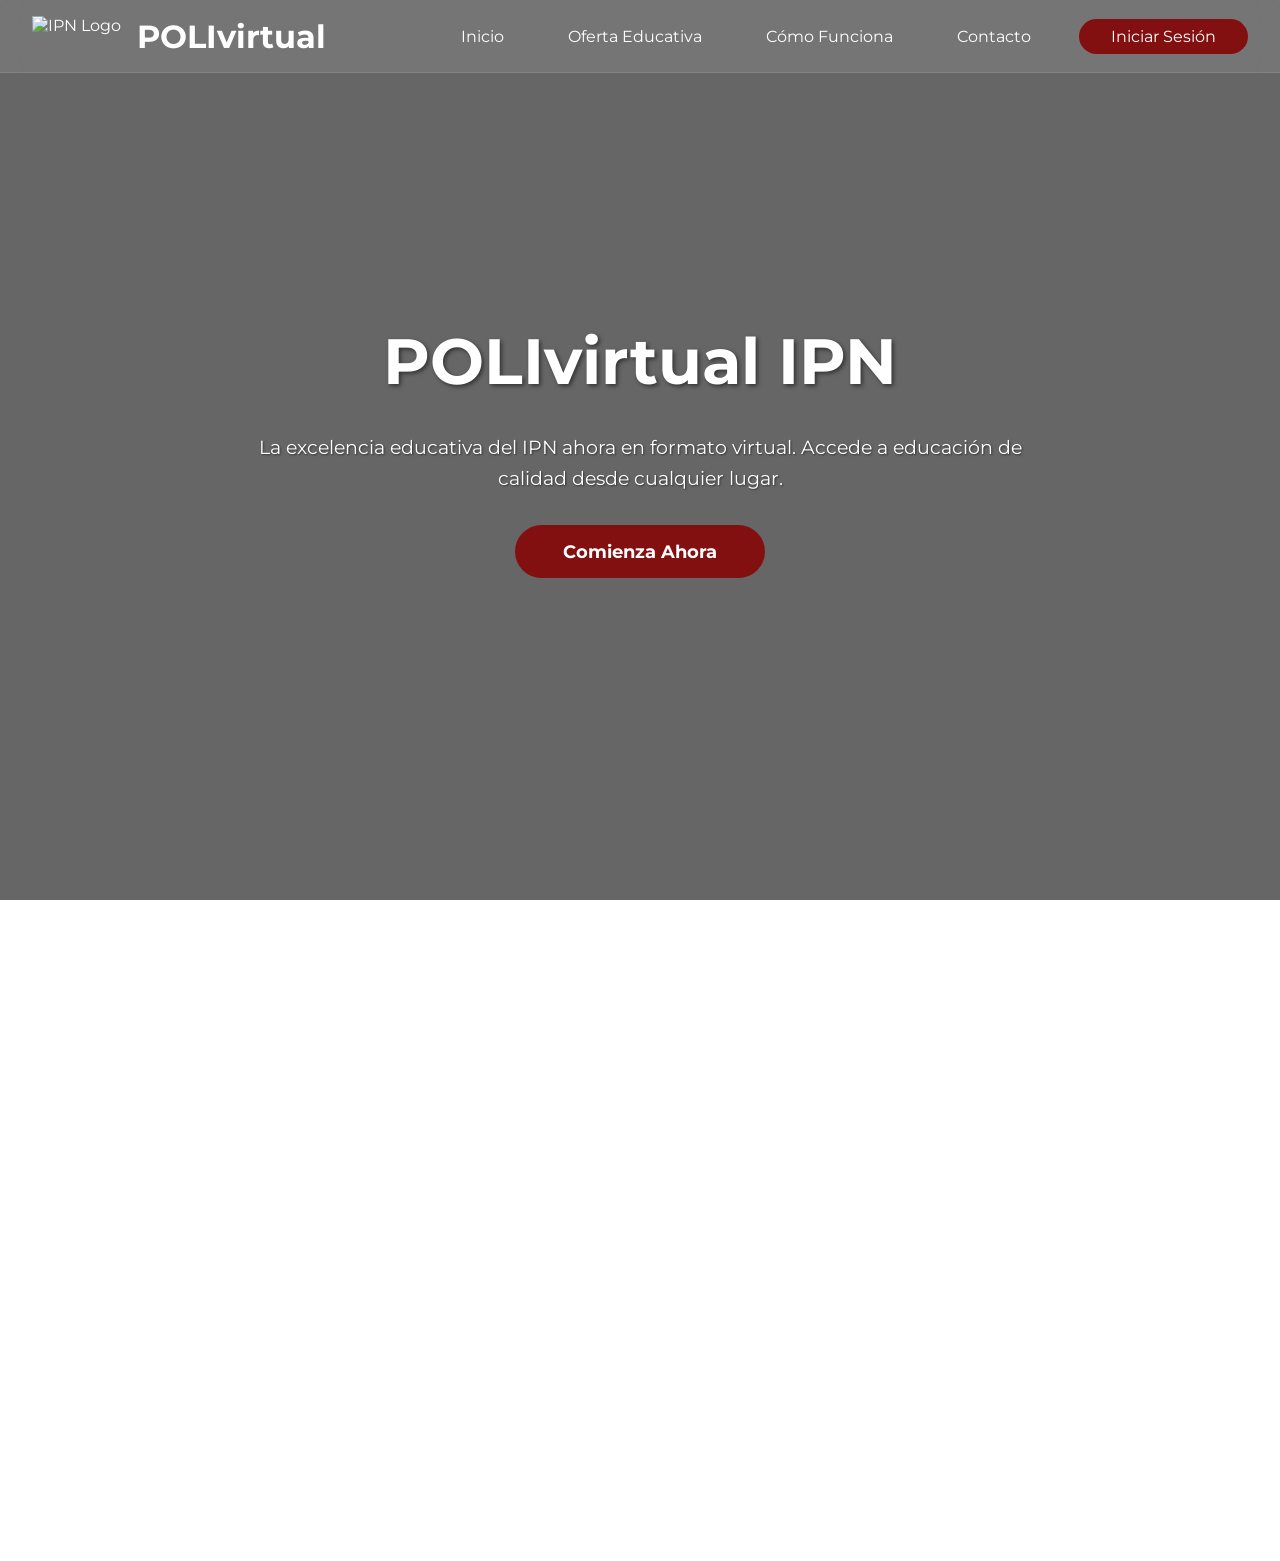
==== index.html @ f579d06a "Update index.html" ====
<!DOCTYPE html>
<html lang="es">
<head>
    <meta charset="UTF-8">
    <meta name="viewport" content="width=device-width, initial-scale=1.0">
    <title>POLIvirtual - IPN</title>
    <link rel="shortcut icon" href="https://flic.kr/p/2qoeoGg">
    <link href="https://fonts.googleapis.com/css2?family=Montserrat:wght@400;700&display=swap" rel="stylesheet">
    <link rel="stylesheet" href="styles.css">
</head>
<body>
    <!-- Encabezado con navegación -->
    <header class="header">
        <div class="logo-container">
            <img src="https://live.staticflickr.com/65535/54072830687_5fa1720fe1_o.png" alt="IPN Logo" alt="Logo IPN" class="logo">
            <h1>POLIvirtual</h1>
        </div>
        
        <!-- Menú de navegación principal -->
        <nav class="nav-menu">
            <a href="#" class="nav-link">Inicio</a>
            <a href="#" class="nav-link">Oferta Educativa</a>
            <a href="#" class="nav-link">Cómo Funciona</a>
            <a href="#" class="nav-link">Contacto</a>
            <a href="Login - POLIVIRTUAL.html" class="login-btn">Iniciar Sesión</a>
        </nav>
    </header>

    <!-- Contenido principal -->
    <main id="content">
        <div class="hero-content">
            <h1>POLIvirtual IPN</h1>
            <p>La excelencia educativa del IPN ahora en formato virtual. 
               Accede a educación de calidad desde cualquier lugar.</p>
            <a href="Login - POLIVIRTUAL.html" class="btn">Comienza Ahora</a>
        </div>
    </main>

    <!-- Sección de características con tarjetas giratorias -->
    <section class="features">
        <h2>¿Por qué elegir POLIvirtual?</h2>
        <div class="features-grid">
            <!-- Primera tarjeta giratoria -->
            <div class="feature-card-container">
                <div class="feature-card-inner">
                    <!-- Parte frontal de la tarjeta -->
                    <div class="feature-card-front">
                        <div class="feature-icon">🎓</div>
                        <h3>Excelencia Académica</h3>
                        <p>Programas académicos de alta calidad</p>
                    </div>
                    <!-- Parte trasera de la tarjeta -->
                    <div class="feature-card-back">
                        <h4>Más Información</h4>
                        <ul>
                            <li>Programas acreditados</li>
                            <li>Docentes certificados</li>
                            <li>Contenido actualizado</li>
                        </ul>
                    </div>
                </div>
            </div>

            <!-- Segunda tarjeta giratoria -->
            <div class="feature-card-container">
                <div class="feature-card-inner">
                    <div class="feature-card-front">
                        <div class="feature-icon">💻</div>
                        <h3>Tecnología Avanzada</h3>
                        <p>Plataforma moderna y herramientas digitales</p>
                    </div>
                    <div class="feature-card-back">
                        <h4>Características</h4>
                        <ul>
                            <li>Plataforma intuitiva</li>
                            <li>Herramientas modernas</li>
                            <li>Soporte técnico 24/7</li>
                        </ul>
                    </div>
                </div>
            </div>

            <!-- Tercera tarjeta giratoria -->
            <div class="feature-card-container">
                <div class="feature-card-inner">
                    <div class="feature-card-front">
                        <div class="feature-icon">⭐</div>
                        <h3>Flexibilidad Total</h3>
                        <p>Estudia a tu ritmo y desde cualquier lugar</p>
                    </div>
                    <div class="feature-card-back">
                        <h4>Ventajas</h4>
                        <ul>
                            <li>Horarios flexibles</li>
                            <li>Acceso multiplataforma</li>
                            <li>Contenido disponible 24/7</li>
                        </ul>
                    </div>
                </div>
            </div>
        </div>
    </section>

    <!-- Sección de estadísticas -->
    <section class="stats">
        <div class="stats-grid">
            <!-- Cada stat-item es un contador animado -->
            <div class="stat-item">
                <div class="stat-number" data-target="30000">0</div>
                <div>Estudiantes Activos</div>
            </div>
            <div class="stat-item">
                <div class="stat-number" data-target="500">0</div>
                <div>Profesores</div>
            </div>
            <div class="stat-item">
                <div class="stat-number" data-target="100">0</div>
                <div>Cursos Disponibles</div>
            </div>
            <div class="stat-item">
                <div class="stat-number" data-target="95">0</div>
                <div>Satisfacción</div>
            </div>
        </div>
    </section>

    <!-- Contenedor del video de fondo -->
    <div class="video-bg-container">
        <div id="yt-player"></div>
        <div class="video-bg-overlay"></div>
    </div>

    <script src="script.js"></script>
</body>
</html>
---- styles.css ----
/* Estilos generales */
* {
    box-sizing: border-box;
    margin: 0;
    padding: 0;
}

body, html {
    height: 100%;
    overflow-x: hidden;
    font-family: 'Montserrat', sans-serif;
    color: #fff;
}

/* Estilos de la barra de navegación */
.header {
    position: fixed;
    top: 0;
    left: 0;
    width: 100%;
    padding: 1rem 2rem;
    background: rgba(255, 255, 255, 0.1);
    backdrop-filter: blur(10px);
    border-bottom: 1px solid rgba(255, 255, 255, 0.1);
    z-index: 1000;
    display: flex;
    justify-content: space-between;
    align-items: center;
}

.logo-container {
    display: flex;
    align-items: center;
    gap: 1rem;
}

.logo {
    height: 40px;
    width: auto;
}

.nav-menu {
    display: flex;
    gap: 2rem;
}

.nav-link {
    color: white;
    text-decoration: none;
    padding: 0.5rem 1rem;
    border-radius: 5px;
    transition: all 0.3s ease;
}

.nav-link:hover {
    background: rgba(255, 255, 255, 0.1);
    transform: translateY(-2px);
}

.login-btn {
    background: #831010;
    color: white;
    padding: 0.5rem 2rem;
    border-radius: 25px;
    text-decoration: none;
    transition: all 0.3s ease;
}

.login-btn:hover {
    background: #a01c1c;
    transform: translateY(-2px);
    box-shadow: 0 4px 15px rgba(0, 0, 0, 0.2);
}

/* Estilos del contenedor del video de fondo */
.video-bg-container {
    position: fixed;
    top: 0;
    left: 0;
    width: 100%;
    height: 100%;
    overflow: hidden;
    z-index: -1;
}

#yt-player {
    position: absolute;
    top: 50%;
    left: 50%;
    min-width: 100%;
    min-height: 100%;
    transform: translate(-50%, -50%);
}

.video-bg-overlay {
    position: absolute;
    top: 0;
    left: 0;
    width: 100%;
    height: 100%;
    background-color: rgba(0, 0, 0, 0.6);
}

/* Estilos del contenido principal */
#content {
    position: relative;
    z-index: 1;
    min-height: 100vh;
    display: flex;
    flex-direction: column;
    justify-content: center;
    align-items: center;
    text-align: center;
    padding: 80px 20px;
}

.hero-content {
    max-width: 800px;
    margin: 0 auto;
    display: flex;
    flex-direction: column;
    align-items: center;
    gap: 2rem;
}

.hero-content h1 {
    font-size: 4rem;
    text-shadow: 2px 2px 4px rgba(0, 0, 0, 0.5);
}

.hero-content p {
    font-size: 1.2rem;
    line-height: 1.6;
    text-shadow: 1px 1px 2px rgba(0, 0, 0, 0.5);
}

.btn {
    display: inline-block;
    background: #831010;
    color: white;
    padding: 1rem 3rem;
    border-radius: 30px;
    text-decoration: none;
    font-size: 1.1rem;
    font-weight: bold;
    transition: all 0.3s ease;
}

.btn:hover {
    background: #a01c1c;
    transform: translateY(-2px);
    box-shadow: 0 4px 15px rgba(0, 0, 0, 0.2);
}

/* Estilos de la sección de características */
.features {
    padding: 4rem 2rem;
    background: rgba(0, 0, 0, 0.8);
    text-align: center;
}

.features-grid {
    display: grid;
    grid-template-columns: repeat(auto-fit, minmax(300px, 1fr));
    gap: 2rem;
    max-width: 1200px;
    margin: 0 auto;
}

.feature-card-container {
    perspective: 1000px;
    height: 300px;
    cursor: pointer;
}

.feature-card-inner {
    position: relative;
    width: 100%;
    height: 100%;
    transition: transform 0.8s;
    transform-style: preserve-3d;
}

.feature-card-container:hover .feature-card-inner {
    transform: rotateY(180deg);
}

.feature-card-front, .feature-card-back {
    position: absolute;
    width: 100%;
    height: 100%;
    backface-visibility: hidden;
    padding: 2rem;
    border-radius: 1rem;
    background: rgba(255, 255, 255, 0.1);
    backdrop-filter: blur(10px);
}

.feature-card-back {
    transform: rotateY(180deg);
    background: #831010;
}

/* Estilos de la sección de estadísticas */
.stats {
    background: rgba(131, 16, 16, 0.9);
    padding: 4rem 2rem;
}

.stats-grid {
    display: grid;
    grid-template-columns: repeat(auto-fit, minmax(200px, 1fr));
    gap: 2rem;
    max-width: 1200px;
    margin: 0 auto;
    text-align: center;
}

.stat-number {
    font-size: 2.5rem;
    font-weight: bold;
    margin-bottom: 0.5rem;
}

/* Animaciones */
@keyframes float {
    0% { transform: translateY(0px); }
    50% { transform: translateY(-10px); }
    100% { transform: translateY(0px); }
}

@keyframes glow {
    0% { box-shadow: 0 0 5px rgba(131, 16, 16, 0.5); }
    50% { box-shadow: 0 0 20px rgba(131, 16, 16, 0.8); }
    100% { box-shadow: 0 0 5px rgba(131, 16, 16, 0.5); }
}

.feature-icon {
    animation: float 3s ease-in-out infinite;
}

.stat-item {
    animation: glow 3s infinite;
}

/* Media queries para responsividad */
@media (max-width: 768px) {
    .nav-menu {
        display: none;
    }

    .hero-content h1 {
        font-size: 2.5rem;
    }

    .features-grid {
        grid-template-columns: 1fr;
    }

    .stats-grid {
        grid-template-columns: repeat(2, 1fr);
    }
}
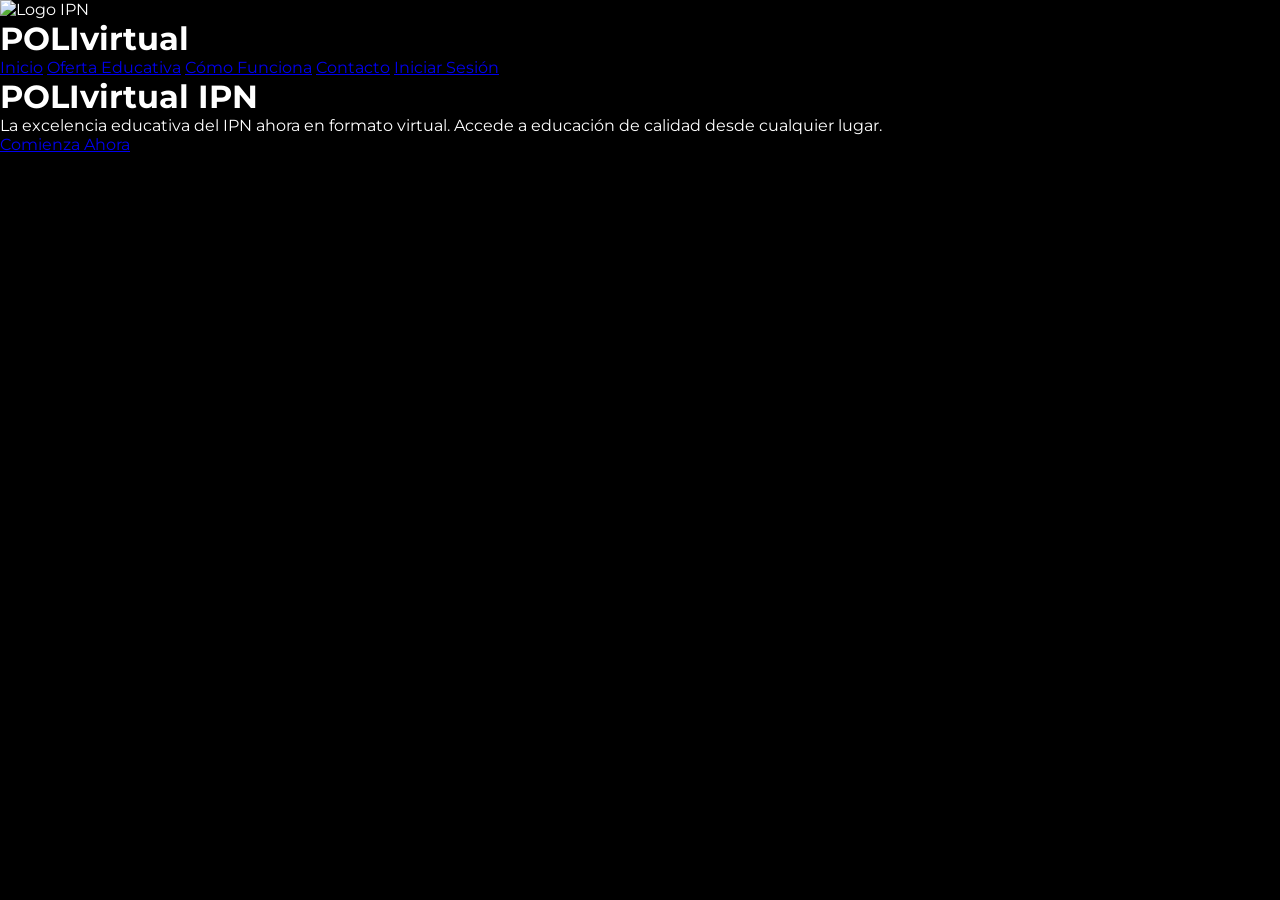
==== commit ab30925f: "Add files via upload" ====
--- a/index.html
+++ b/index.html
@@ -1,135 +1,56 @@
-<!DOCTYPE html>
-<html lang="es">
-<head>
-    <meta charset="UTF-8">
-    <meta name="viewport" content="width=device-width, initial-scale=1.0">
-    <title>POLIvirtual - IPN</title>
-    <link rel="shortcut icon" href="https://flic.kr/p/2qoeoGg">
-    <link href="https://fonts.googleapis.com/css2?family=Montserrat:wght@400;700&display=swap" rel="stylesheet">
-    <link rel="stylesheet" href="styles.css">
-</head>
-<body>
-    <!-- Encabezado con navegación -->
-    <header class="header">
-        <div class="logo-container">
-            <img src="https://live.staticflickr.com/65535/54072830687_5fa1720fe1_o.png" alt="IPN Logo" alt="Logo IPN" class="logo">
-            <h1>POLIvirtual</h1>
-        </div>
-        
-        <!-- Menú de navegación principal -->
-        <nav class="nav-menu">
-            <a href="#" class="nav-link">Inicio</a>
-            <a href="#" class="nav-link">Oferta Educativa</a>
-            <a href="#" class="nav-link">Cómo Funciona</a>
-            <a href="#" class="nav-link">Contacto</a>
-            <a href="Login - POLIVIRTUAL.html" class="login-btn">Iniciar Sesión</a>
-        </nav>
-    </header>
-
-    <!-- Contenido principal -->
-    <main id="content">
-        <div class="hero-content">
-            <h1>POLIvirtual IPN</h1>
-            <p>La excelencia educativa del IPN ahora en formato virtual. 
-               Accede a educación de calidad desde cualquier lugar.</p>
-            <a href="Login - POLIVIRTUAL.html" class="btn">Comienza Ahora</a>
-        </div>
-    </main>
-
-    <!-- Sección de características con tarjetas giratorias -->
-    <section class="features">
-        <h2>¿Por qué elegir POLIvirtual?</h2>
-        <div class="features-grid">
-            <!-- Primera tarjeta giratoria -->
-            <div class="feature-card-container">
-                <div class="feature-card-inner">
-                    <!-- Parte frontal de la tarjeta -->
-                    <div class="feature-card-front">
-                        <div class="feature-icon">🎓</div>
-                        <h3>Excelencia Académica</h3>
-                        <p>Programas académicos de alta calidad</p>
-                    </div>
-                    <!-- Parte trasera de la tarjeta -->
-                    <div class="feature-card-back">
-                        <h4>Más Información</h4>
-                        <ul>
-                            <li>Programas acreditados</li>
-                            <li>Docentes certificados</li>
-                            <li>Contenido actualizado</li>
-                        </ul>
-                    </div>
-                </div>
-            </div>
-
-            <!-- Segunda tarjeta giratoria -->
-            <div class="feature-card-container">
-                <div class="feature-card-inner">
-                    <div class="feature-card-front">
-                        <div class="feature-icon">💻</div>
-                        <h3>Tecnología Avanzada</h3>
-                        <p>Plataforma moderna y herramientas digitales</p>
-                    </div>
-                    <div class="feature-card-back">
-                        <h4>Características</h4>
-                        <ul>
-                            <li>Plataforma intuitiva</li>
-                            <li>Herramientas modernas</li>
-                            <li>Soporte técnico 24/7</li>
-                        </ul>
-                    </div>
-                </div>
-            </div>
-
-            <!-- Tercera tarjeta giratoria -->
-            <div class="feature-card-container">
-                <div class="feature-card-inner">
-                    <div class="feature-card-front">
-                        <div class="feature-icon">⭐</div>
-                        <h3>Flexibilidad Total</h3>
-                        <p>Estudia a tu ritmo y desde cualquier lugar</p>
-                    </div>
-                    <div class="feature-card-back">
-                        <h4>Ventajas</h4>
-                        <ul>
-                            <li>Horarios flexibles</li>
-                            <li>Acceso multiplataforma</li>
-                            <li>Contenido disponible 24/7</li>
-                        </ul>
-                    </div>
-                </div>
-            </div>
-        </div>
-    </section>
-
-    <!-- Sección de estadísticas -->
-    <section class="stats">
-        <div class="stats-grid">
-            <!-- Cada stat-item es un contador animado -->
-            <div class="stat-item">
-                <div class="stat-number" data-target="30000">0</div>
-                <div>Estudiantes Activos</div>
-            </div>
-            <div class="stat-item">
-                <div class="stat-number" data-target="500">0</div>
-                <div>Profesores</div>
-            </div>
-            <div class="stat-item">
-                <div class="stat-number" data-target="100">0</div>
-                <div>Cursos Disponibles</div>
-            </div>
-            <div class="stat-item">
-                <div class="stat-number" data-target="95">0</div>
-                <div>Satisfacción</div>
-            </div>
-        </div>
-    </section>
-
-    <!-- Contenedor del video de fondo -->
-    <div class="video-bg-container">
-        <div id="yt-player"></div>
-        <div class="video-bg-overlay"></div>
-    </div>
-
-    <script src="script.js"></script>
-</body>
-</html>
+<!DOCTYPE html>
+<html lang="es">
+<head>
+    <meta charset="UTF-8">
+    <meta name="viewport" content="width=device-width, initial-scale=1.0">
+    <title>POLIvirtual - IPN</title>
+    <link rel="shortcut icon" href="https://flic.kr/p/2qvqgUD">
+    <link href="https://fonts.googleapis.com/css2?family=Montserrat:wght@400;700&display=swap" rel="stylesheet">
+    <link rel="stylesheet" href="styles.css">
+</head>
+<body>
+    <!-- Encabezado con navegación -->
+    <header class="header">
+        <div class="logo-container">
+            <img src="https://live.staticflickr.com/65535/54072830687_5fa1720fe1_o.png" alt="Logo IPN" class="logo">
+            <h1>POLIvirtual</h1>
+        </div>
+        
+        <!-- Menú de navegación -->
+        <nav class="nav-menu">
+            <a href="#" class="nav-link">Inicio</a>
+            <a href="#" class="nav-link">Oferta Educativa</a>
+            <a href="#" class="nav-link">Cómo Funciona</a>
+            <a href="#" class="nav-link">Contacto</a>
+            <a href="Login.html" class="login-btn">Iniciar Sesión</a>
+        </nav>
+    </header>
+
+    <!-- Contenido principal -->
+    <main id="content">
+        <div class="hero-content">
+            <h1>POLIvirtual IPN</h1>
+            <p>La excelencia educativa del IPN ahora en formato virtual. 
+               Accede a educación de calidad desde cualquier lugar.</p>
+            <a href="Login.html" class="btn">Comienza Ahora</a>
+        </div>
+    </main>
+
+    <!-- Contenedor del video de fondo -->
+    <div class="video-bg-container">
+        <div id="yt-player"></div>
+        <div class="video-bg-overlay"></div>
+    </div>
+
+    <!-- Integración del chatbot de Dialogflow -->
+    <script src="https://www.gstatic.com/dialogflow-console/fast/messenger/bootstrap.js?v=1"></script>
+    <df-messenger
+      intent="WELCOME"
+      chat-title="Support"
+      agent-id="ddc32184-bd4f-429d-a017-a9345ac83f3b"
+      language-code="en"
+    ></df-messenger>
+
+    <script src="script.js"></script>
+</body>
+</html>
--- a/styles.css
+++ b/styles.css
@@ -1,263 +1,27 @@
-/* Estilos generales */
-* {
-    box-sizing: border-box;
-    margin: 0;
-    padding: 0;
-}
-
-body, html {
-    height: 100%;
-    overflow-x: hidden;
-    font-family: 'Montserrat', sans-serif;
-    color: #fff;
-}
-
-/* Estilos de la barra de navegación */
-.header {
-    position: fixed;
-    top: 0;
-    left: 0;
-    width: 100%;
-    padding: 1rem 2rem;
-    background: rgba(255, 255, 255, 0.1);
-    backdrop-filter: blur(10px);
-    border-bottom: 1px solid rgba(255, 255, 255, 0.1);
-    z-index: 1000;
-    display: flex;
-    justify-content: space-between;
-    align-items: center;
-}
-
-.logo-container {
-    display: flex;
-    align-items: center;
-    gap: 1rem;
-}
-
-.logo {
-    height: 40px;
-    width: auto;
-}
-
-.nav-menu {
-    display: flex;
-    gap: 2rem;
-}
-
-.nav-link {
-    color: white;
-    text-decoration: none;
-    padding: 0.5rem 1rem;
-    border-radius: 5px;
-    transition: all 0.3s ease;
-}
-
-.nav-link:hover {
-    background: rgba(255, 255, 255, 0.1);
-    transform: translateY(-2px);
-}
-
-.login-btn {
-    background: #831010;
-    color: white;
-    padding: 0.5rem 2rem;
-    border-radius: 25px;
-    text-decoration: none;
-    transition: all 0.3s ease;
-}
-
-.login-btn:hover {
-    background: #a01c1c;
-    transform: translateY(-2px);
-    box-shadow: 0 4px 15px rgba(0, 0, 0, 0.2);
-}
-
-/* Estilos del contenedor del video de fondo */
-.video-bg-container {
-    position: fixed;
-    top: 0;
-    left: 0;
-    width: 100%;
-    height: 100%;
-    overflow: hidden;
-    z-index: -1;
-}
-
-#yt-player {
-    position: absolute;
-    top: 50%;
-    left: 50%;
-    min-width: 100%;
-    min-height: 100%;
-    transform: translate(-50%, -50%);
-}
-
-.video-bg-overlay {
-    position: absolute;
-    top: 0;
-    left: 0;
-    width: 100%;
-    height: 100%;
-    background-color: rgba(0, 0, 0, 0.6);
-}
-
-/* Estilos del contenido principal */
-#content {
-    position: relative;
-    z-index: 1;
-    min-height: 100vh;
-    display: flex;
-    flex-direction: column;
-    justify-content: center;
-    align-items: center;
-    text-align: center;
-    padding: 80px 20px;
-}
-
-.hero-content {
-    max-width: 800px;
-    margin: 0 auto;
-    display: flex;
-    flex-direction: column;
-    align-items: center;
-    gap: 2rem;
-}
-
-.hero-content h1 {
-    font-size: 4rem;
-    text-shadow: 2px 2px 4px rgba(0, 0, 0, 0.5);
-}
-
-.hero-content p {
-    font-size: 1.2rem;
-    line-height: 1.6;
-    text-shadow: 1px 1px 2px rgba(0, 0, 0, 0.5);
-}
-
-.btn {
-    display: inline-block;
-    background: #831010;
-    color: white;
-    padding: 1rem 3rem;
-    border-radius: 30px;
-    text-decoration: none;
-    font-size: 1.1rem;
-    font-weight: bold;
-    transition: all 0.3s ease;
-}
-
-.btn:hover {
-    background: #a01c1c;
-    transform: translateY(-2px);
-    box-shadow: 0 4px 15px rgba(0, 0, 0, 0.2);
-}
-
-/* Estilos de la sección de características */
-.features {
-    padding: 4rem 2rem;
-    background: rgba(0, 0, 0, 0.8);
-    text-align: center;
-}
-
-.features-grid {
-    display: grid;
-    grid-template-columns: repeat(auto-fit, minmax(300px, 1fr));
-    gap: 2rem;
-    max-width: 1200px;
-    margin: 0 auto;
-}
-
-.feature-card-container {
-    perspective: 1000px;
-    height: 300px;
-    cursor: pointer;
-}
-
-.feature-card-inner {
-    position: relative;
-    width: 100%;
-    height: 100%;
-    transition: transform 0.8s;
-    transform-style: preserve-3d;
-}
-
-.feature-card-container:hover .feature-card-inner {
-    transform: rotateY(180deg);
-}
-
-.feature-card-front, .feature-card-back {
-    position: absolute;
-    width: 100%;
-    height: 100%;
-    backface-visibility: hidden;
-    padding: 2rem;
-    border-radius: 1rem;
-    background: rgba(255, 255, 255, 0.1);
-    backdrop-filter: blur(10px);
-}
-
-.feature-card-back {
-    transform: rotateY(180deg);
-    background: #831010;
-}
-
-/* Estilos de la sección de estadísticas */
-.stats {
-    background: rgba(131, 16, 16, 0.9);
-    padding: 4rem 2rem;
-}
-
-.stats-grid {
-    display: grid;
-    grid-template-columns: repeat(auto-fit, minmax(200px, 1fr));
-    gap: 2rem;
-    max-width: 1200px;
-    margin: 0 auto;
-    text-align: center;
-}
-
-.stat-number {
-    font-size: 2.5rem;
-    font-weight: bold;
-    margin-bottom: 0.5rem;
-}
-
-/* Animaciones */
-@keyframes float {
-    0% { transform: translateY(0px); }
-    50% { transform: translateY(-10px); }
-    100% { transform: translateY(0px); }
-}
-
-@keyframes glow {
-    0% { box-shadow: 0 0 5px rgba(131, 16, 16, 0.5); }
-    50% { box-shadow: 0 0 20px rgba(131, 16, 16, 0.8); }
-    100% { box-shadow: 0 0 5px rgba(131, 16, 16, 0.5); }
-}
-
-.feature-icon {
-    animation: float 3s ease-in-out infinite;
-}
-
-.stat-item {
-    animation: glow 3s infinite;
-}
-
-/* Media queries para responsividad */
-@media (max-width: 768px) {
-    .nav-menu {
-        display: none;
-    }
-
-    .hero-content h1 {
-        font-size: 2.5rem;
-    }
-
-    .features-grid {
-        grid-template-columns: 1fr;
-    }
-
-    .stats-grid {
-        grid-template-columns: repeat(2, 1fr);
-    }
+/* Estilos generales */
+* {
+    box-sizing: border-box;
+    margin: 0;
+    padding: 0;
+}
+
+body, html {
+    height: 100%;
+    overflow-x: hidden;
+    font-family: 'Montserrat', sans-serif;
+    color: #fff;
+    background-color: #000;
+}
+
+/* Posicionamiento del chatbot */
+df-messenger {
+    --df-messenger-bot-message: #831010;
+    --df-messenger-button-titlebar-color: #831010;
+    --df-messenger-chat-background: #fff;
+    --df-messenger-font-color: #000;
+    --df-messenger-send-icon: #831010;
+    position: fixed;
+    bottom: 20px;
+    right: 20px;
+    z-index: 9999;
 }
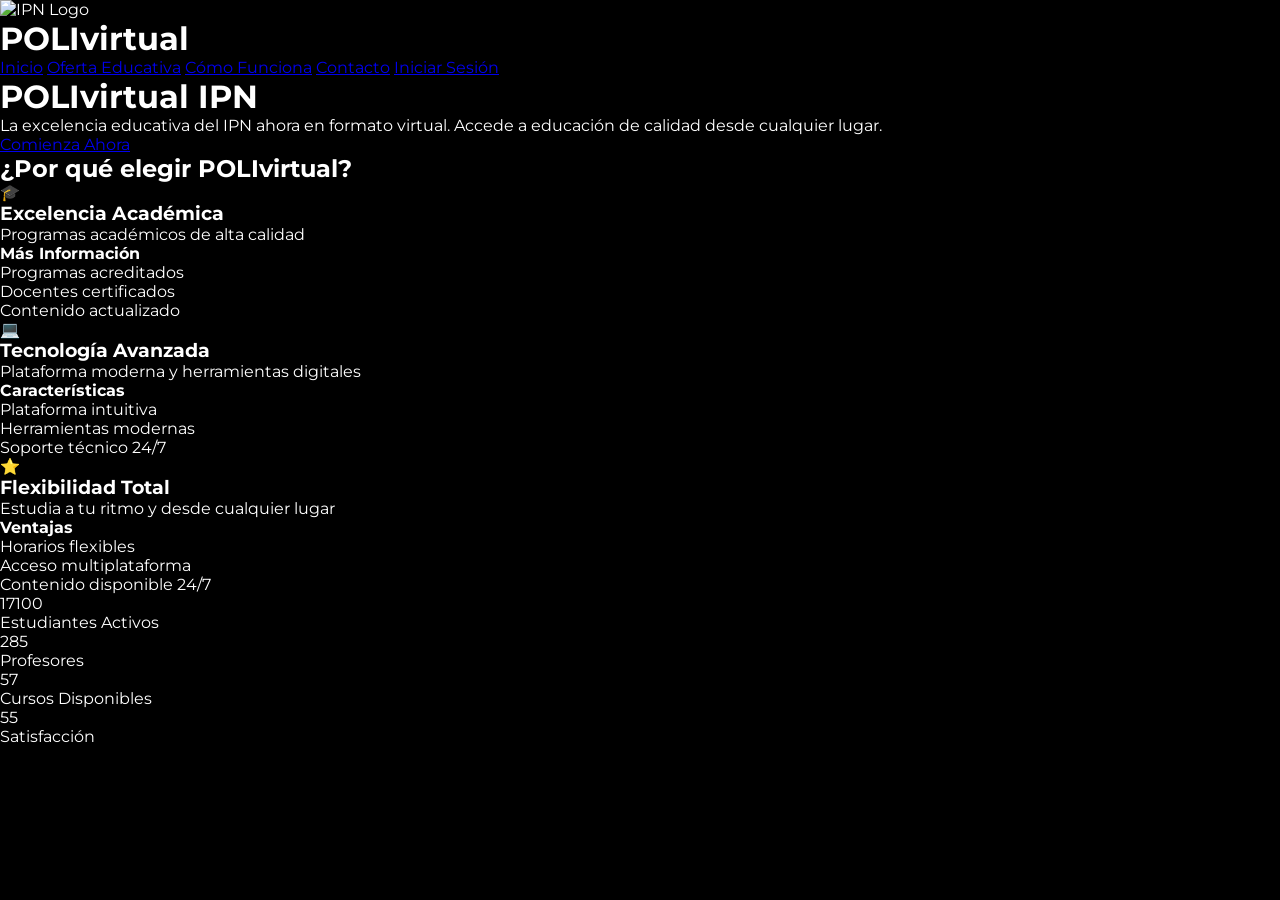
==== commit 7b84b979: "Update index.html" ====
--- a/index.html
+++ b/index.html
@@ -4,7 +4,6 @@
     <meta charset="UTF-8">
     <meta name="viewport" content="width=device-width, initial-scale=1.0">
     <title>POLIvirtual - IPN</title>
-    <link rel="shortcut icon" href="https://flic.kr/p/2qvqgUD">
     <link href="https://fonts.googleapis.com/css2?family=Montserrat:wght@400;700&display=swap" rel="stylesheet">
     <link rel="stylesheet" href="styles.css">
 </head>
@@ -12,17 +11,17 @@
     <!-- Encabezado con navegación -->
     <header class="header">
         <div class="logo-container">
-            <img src="https://live.staticflickr.com/65535/54072830687_5fa1720fe1_o.png" alt="Logo IPN" class="logo">
+            <img src="https://live.staticflickr.com/65535/54072830687_5fa1720fe1_o.png" alt="IPN Logo" alt="Logo IPN" class="logo">
             <h1>POLIvirtual</h1>
         </div>
         
-        <!-- Menú de navegación -->
+        <!-- Menú de navegación principal -->
         <nav class="nav-menu">
             <a href="#" class="nav-link">Inicio</a>
             <a href="#" class="nav-link">Oferta Educativa</a>
             <a href="#" class="nav-link">Cómo Funciona</a>
             <a href="#" class="nav-link">Contacto</a>
-            <a href="Login.html" class="login-btn">Iniciar Sesión</a>
+            <a href="https://codepen.io/gestion-IPN/pen/VwoRZrQ" class="login-btn">Iniciar Sesión</a>
         </nav>
     </header>
 
@@ -32,9 +31,97 @@
             <h1>POLIvirtual IPN</h1>
             <p>La excelencia educativa del IPN ahora en formato virtual. 
                Accede a educación de calidad desde cualquier lugar.</p>
-            <a href="Login.html" class="btn">Comienza Ahora</a>
+            <a href="https://codepen.io/gestion-IPN/pen/VwoRZrQ" class="btn">Comienza Ahora</a>
         </div>
     </main>
+
+    <!-- Sección de características con tarjetas giratorias -->
+    <section class="features">
+        <h2>¿Por qué elegir POLIvirtual?</h2>
+        <div class="features-grid">
+            <!-- Primera tarjeta giratoria -->
+            <div class="feature-card-container">
+                <div class="feature-card-inner">
+                    <!-- Parte frontal de la tarjeta -->
+                    <div class="feature-card-front">
+                        <div class="feature-icon">🎓</div>
+                        <h3>Excelencia Académica</h3>
+                        <p>Programas académicos de alta calidad</p>
+                    </div>
+                    <!-- Parte trasera de la tarjeta -->
+                    <div class="feature-card-back">
+                        <h4>Más Información</h4>
+                        <ul>
+                            <li>Programas acreditados</li>
+                            <li>Docentes certificados</li>
+                            <li>Contenido actualizado</li>
+                        </ul>
+                    </div>
+                </div>
+            </div>
+
+            <!-- Segunda tarjeta giratoria -->
+            <div class="feature-card-container">
+                <div class="feature-card-inner">
+                    <div class="feature-card-front">
+                        <div class="feature-icon">💻</div>
+                        <h3>Tecnología Avanzada</h3>
+                        <p>Plataforma moderna y herramientas digitales</p>
+                    </div>
+                    <div class="feature-card-back">
+                        <h4>Características</h4>
+                        <ul>
+                            <li>Plataforma intuitiva</li>
+                            <li>Herramientas modernas</li>
+                            <li>Soporte técnico 24/7</li>
+                        </ul>
+                    </div>
+                </div>
+            </div>
+
+            <!-- Tercera tarjeta giratoria -->
+            <div class="feature-card-container">
+                <div class="feature-card-inner">
+                    <div class="feature-card-front">
+                        <div class="feature-icon">⭐</div>
+                        <h3>Flexibilidad Total</h3>
+                        <p>Estudia a tu ritmo y desde cualquier lugar</p>
+                    </div>
+                    <div class="feature-card-back">
+                        <h4>Ventajas</h4>
+                        <ul>
+                            <li>Horarios flexibles</li>
+                            <li>Acceso multiplataforma</li>
+                            <li>Contenido disponible 24/7</li>
+                        </ul>
+                    </div>
+                </div>
+            </div>
+        </div>
+    </section>
+
+    <!-- Sección de estadísticas -->
+    <section class="stats">
+        <div class="stats-grid">
+            <!-- Cada stat-item es un contador animado -->
+            <div class="stat-item">
+                <div class="stat-number" data-target="30000">0</div>
+                <div>Estudiantes Activos</div>
+            </div>
+            <div class="stat-item">
+                <div class="stat-number" data-target="500">0</div>
+                <div>Profesores</div>
+            </div>
+            <div class="stat-item">
+                <div class="stat-number" data-target="100">0</div>
+                <div>Cursos Disponibles</div>
+            </div>
+            <div class="stat-item">
+                <div class="stat-number" data-target="95">0</div>
+                <div>Satisfacción</div>
+            </div>
+        </div>
+    </section>
 
     <!-- Contenedor del video de fondo -->
     <div class="video-bg-container">
@@ -42,15 +129,6 @@
         <div class="video-bg-overlay"></div>
     </div>
 
-    <!-- Integración del chatbot de Dialogflow -->
-    <script src="https://www.gstatic.com/dialogflow-console/fast/messenger/bootstrap.js?v=1"></script>
-    <df-messenger
-      intent="WELCOME"
-      chat-title="Support"
-      agent-id="ddc32184-bd4f-429d-a017-a9345ac83f3b"
-      language-code="en"
-    ></df-messenger>
-
     <script src="script.js"></script>
 </body>
-</html>+</html>
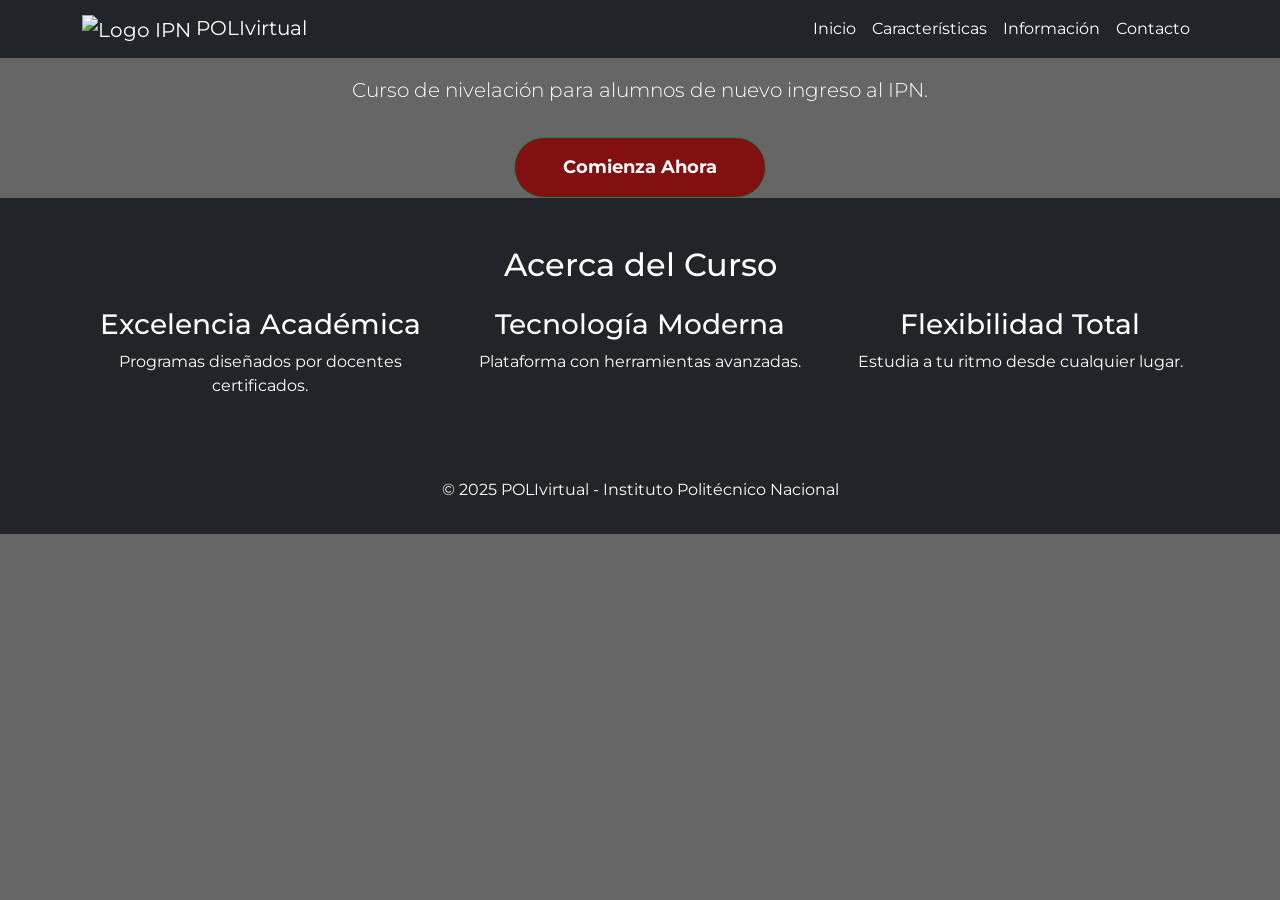
==== commit c2da00aa: "Update index.html" ====
--- a/index.html
+++ b/index.html
@@ -5,129 +5,91 @@
     <meta name="viewport" content="width=device-width, initial-scale=1.0">
     <title>POLIvirtual - IPN</title>
     <link href="https://fonts.googleapis.com/css2?family=Montserrat:wght@400;700&display=swap" rel="stylesheet">
+    <link href="https://cdn.jsdelivr.net/npm/bootstrap@5.3.0-alpha3/dist/css/bootstrap.min.css" rel="stylesheet">
     <link rel="stylesheet" href="styles.css">
 </head>
 <body>
-    <!-- Encabezado con navegación -->
-    <header class="header">
-        <div class="logo-container">
-            <img src="https://live.staticflickr.com/65535/54072830687_5fa1720fe1_o.png" alt="IPN Logo" alt="Logo IPN" class="logo">
-            <h1>POLIvirtual</h1>
+    <!-- Navbar -->
+    <nav class="navbar navbar-expand-lg navbar-dark bg-dark fixed-top">
+        <div class="container">
+            <a class="navbar-brand" href="#inicio">
+                <img src="https://live.staticflickr.com/65535/54072830687_5fa1720fe1_o.png" alt="Logo IPN" style="height: 40px;">
+                POLIvirtual
+            </a>
+            <button class="navbar-toggler" type="button" data-bs-toggle="collapse" data-bs-target="#navbarNav" aria-controls="navbarNav" aria-expanded="false" aria-label="Toggle navigation">
+                <span class="navbar-toggler-icon"></span>
+            </button>
+            <div class="collapse navbar-collapse" id="navbarNav">
+                <ul class="navbar-nav ms-auto">
+                    <li class="nav-item">
+                        <a class="nav-link active" href="#inicio">Inicio</a>
+                    </li>
+                    <li class="nav-item">
+                        <a class="nav-link" href="#features">Características</a>
+                    </li>
+                    <li class="nav-item">
+                        <a class="nav-link" href="#informacion">Información</a>
+                    </li>
+                    <li class="nav-item">
+                        <a class="nav-link" href="#contacto">Contacto</a>
+                    </li>
+                </ul>
+            </div>
         </div>
-        
-        <!-- Menú de navegación principal -->
-        <nav class="nav-menu">
-            <a href="#" class="nav-link">Inicio</a>
-            <a href="#" class="nav-link">Oferta Educativa</a>
-            <a href="#" class="nav-link">Cómo Funciona</a>
-            <a href="#" class="nav-link">Contacto</a>
-            <a href="https://codepen.io/gestion-IPN/pen/VwoRZrQ" class="login-btn">Iniciar Sesión</a>
-        </nav>
-    </header>
+    </nav>
 
-    <!-- Contenido principal -->
-    <main id="content">
-        <div class="hero-content">
-            <h1>POLIvirtual IPN</h1>
-            <p>La excelencia educativa del IPN ahora en formato virtual. 
-               Accede a educación de calidad desde cualquier lugar.</p>
-            <a href="https://codepen.io/gestion-IPN/pen/VwoRZrQ" class="btn">Comienza Ahora</a>
+    <!-- Sección Principal con video de fondo -->
+    <section id="inicio" class="hero text-center d-flex flex-column justify-content-center align-items-center">
+        <div class="container position-relative">
+            <h1 class="display-4 fw-bold">Bienvenidos a POLIvirtual</h1>
+            <p class="lead">Curso de nivelación para alumnos de nuevo ingreso al IPN.</p>
+            <a href="#" class="btn btn-lg btn-success mt-3">Comienza Ahora</a>
         </div>
-    </main>
+        <div class="video-bg-container">
+            <div id="yt-player"></div>
+            <div class="video-bg-overlay"></div>
+        </div>
+    </section>
 
-    <!-- Sección de características con tarjetas giratorias -->
-    <section class="features">
-        <h2>¿Por qué elegir POLIvirtual?</h2>
-        <div class="features-grid">
-            <!-- Primera tarjeta giratoria -->
-            <div class="feature-card-container">
-                <div class="feature-card-inner">
-                    <!-- Parte frontal de la tarjeta -->
-                    <div class="feature-card-front">
-                        <div class="feature-icon">🎓</div>
-                        <h3>Excelencia Académica</h3>
-                        <p>Programas académicos de alta calidad</p>
-                    </div>
-                    <!-- Parte trasera de la tarjeta -->
-                    <div class="feature-card-back">
-                        <h4>Más Información</h4>
-                        <ul>
-                            <li>Programas acreditados</li>
-                            <li>Docentes certificados</li>
-                            <li>Contenido actualizado</li>
-                        </ul>
-                    </div>
+    <!-- Sección de Información -->
+    <section id="informacion" class="py-5 bg-dark text-white">
+        <div class="container">
+            <h2 class="text-center mb-4">Acerca del Curso</h2>
+            <div class="row text-center">
+                <div class="col-md-4">
+                    <h3>Excelencia Académica</h3>
+                    <p>Programas diseñados por docentes certificados.</p>
                 </div>
-            </div>
-
-            <!-- Segunda tarjeta giratoria -->
-            <div class="feature-card-container">
-                <div class="feature-card-inner">
-                    <div class="feature-card-front">
-                        <div class="feature-icon">💻</div>
-                        <h3>Tecnología Avanzada</h3>
-                        <p>Plataforma moderna y herramientas digitales</p>
-                    </div>
-                    <div class="feature-card-back">
-                        <h4>Características</h4>
-                        <ul>
-                            <li>Plataforma intuitiva</li>
-                            <li>Herramientas modernas</li>
-                            <li>Soporte técnico 24/7</li>
-                        </ul>
-                    </div>
+                <div class="col-md-4">
+                    <h3>Tecnología Moderna</h3>
+                    <p>Plataforma con herramientas avanzadas.</p>
                 </div>
-            </div>
-
-            <!-- Tercera tarjeta giratoria -->
-            <div class="feature-card-container">
-                <div class="feature-card-inner">
-                    <div class="feature-card-front">
-                        <div class="feature-icon">⭐</div>
-                        <h3>Flexibilidad Total</h3>
-                        <p>Estudia a tu ritmo y desde cualquier lugar</p>
-                    </div>
-                    <div class="feature-card-back">
-                        <h4>Ventajas</h4>
-                        <ul>
-                            <li>Horarios flexibles</li>
-                            <li>Acceso multiplataforma</li>
-                            <li>Contenido disponible 24/7</li>
-                        </ul>
-                    </div>
+                <div class="col-md-4">
+                    <h3>Flexibilidad Total</h3>
+                    <p>Estudia a tu ritmo desde cualquier lugar.</p>
                 </div>
             </div>
         </div>
     </section>
 
-    <!-- Sección de estadísticas -->
-    <section class="stats">
-        <div class="stats-grid">
-            <!-- Cada stat-item es un contador animado -->
-            <div class="stat-item">
-                <div class="stat-number" data-target="30000">0</div>
-                <div>Estudiantes Activos</div>
-            </div>
-            <div class="stat-item">
-                <div class="stat-number" data-target="500">0</div>
-                <div>Profesores</div>
-            </div>
-            <div class="stat-item">
-                <div class="stat-number" data-target="100">0</div>
-                <div>Cursos Disponibles</div>
-            </div>
-            <div class="stat-item">
-                <div class="stat-number" data-target="95">0</div>
-                <div>Satisfacción</div>
-            </div>
-        </div>
-    </section>
+    <!-- Footer -->
+    <footer class="bg-dark text-white text-center py-3">
+        <p>&copy; 2025 POLIvirtual - Instituto Politécnico Nacional</p>
+    </footer>
 
-    <!-- Contenedor del video de fondo -->
-    <div class="video-bg-container">
-        <div id="yt-player"></div>
-        <div class="video-bg-overlay"></div>
-    </div>
+    <script src="https://cdn.jsdelivr.net/npm/bootstrap@5.3.0-alpha3/dist/js/bootstrap.bundle.min.js"></script>
+    <script src="script.js"></script>
+    <script src="https://www.gstatic.com/dialogflow-console/fast/messenger/bootstrap.js?v=1"></script>
+<df-messenger
+  intent="WELCOME"
+  chat-title="Support"
+  agent-id="ddc32184-bd4f-429d-a017-a9345ac83f3b"
+  language-code="en"
+></df-messenger>
+</body>
+</html>
+
+
 
     <script src="script.js"></script>
 </body>
--- a/styles.css
+++ b/styles.css
@@ -10,18 +10,254 @@
     overflow-x: hidden;
     font-family: 'Montserrat', sans-serif;
     color: #fff;
-    background-color: #000;
-}
-
-/* Posicionamiento del chatbot */
-df-messenger {
-    --df-messenger-bot-message: #831010;
-    --df-messenger-button-titlebar-color: #831010;
-    --df-messenger-chat-background: #fff;
-    --df-messenger-font-color: #000;
-    --df-messenger-send-icon: #831010;
+}
+
+/* Estilos de la barra de navegación */
+.header {
     position: fixed;
-    bottom: 20px;
-    right: 20px;
-    z-index: 9999;
-}+    top: 0;
+    left: 0;
+    width: 100%;
+    padding: 1rem 2rem;
+    background: rgba(255, 255, 255, 0.1);
+    backdrop-filter: blur(10px);
+    border-bottom: 1px solid rgba(255, 255, 255, 0.1);
+    z-index: 1000;
+    display: flex;
+    justify-content: space-between;
+    align-items: center;
+}
+
+.logo-container {
+    display: flex;
+    align-items: center;
+    gap: 1rem;
+}
+
+.logo {
+    height: 40px;
+    width: auto;
+}
+
+.nav-menu {
+    display: flex;
+    gap: 2rem;
+}
+
+.nav-link {
+    color: white;
+    text-decoration: none;
+    padding: 0.5rem 1rem;
+    border-radius: 5px;
+    transition: all 0.3s ease;
+}
+
+.nav-link:hover {
+    background: rgba(255, 255, 255, 0.1);
+    transform: translateY(-2px);
+}
+
+.login-btn {
+    background: #831010;
+    color: white;
+    padding: 0.5rem 2rem;
+    border-radius: 25px;
+    text-decoration: none;
+    transition: all 0.3s ease;
+}
+
+.login-btn:hover {
+    background: #a01c1c;
+    transform: translateY(-2px);
+    box-shadow: 0 4px 15px rgba(0, 0, 0, 0.2);
+}
+
+/* Estilos del contenedor del video de fondo */
+.video-bg-container {
+    position: fixed;
+    top: 0;
+    left: 0;
+    width: 100%;
+    height: 100%;
+    overflow: hidden;
+    z-index: -1;
+}
+
+#yt-player {
+    position: absolute;
+    top: 50%;
+    left: 50%;
+    min-width: 100%;
+    min-height: 100%;
+    transform: translate(-50%, -50%);
+}
+
+.video-bg-overlay {
+    position: absolute;
+    top: 0;
+    left: 0;
+    width: 100%;
+    height: 100%;
+    background-color: rgba(0, 0, 0, 0.6);
+}
+
+/* Estilos del contenido principal */
+#content {
+    position: relative;
+    z-index: 1;
+    min-height: 100vh;
+    display: flex;
+    flex-direction: column;
+    justify-content: center;
+    align-items: center;
+    text-align: center;
+    padding: 80px 20px;
+}
+
+.hero-content {
+    max-width: 800px;
+    margin: 0 auto;
+    display: flex;
+    flex-direction: column;
+    align-items: center;
+    gap: 2rem;
+}
+
+.hero-content h1 {
+    font-size: 4rem;
+    text-shadow: 2px 2px 4px rgba(0, 0, 0, 0.5);
+}
+
+.hero-content p {
+    font-size: 1.2rem;
+    line-height: 1.6;
+    text-shadow: 1px 1px 2px rgba(0, 0, 0, 0.5);
+}
+
+.btn {
+    display: inline-block;
+    background: #831010;
+    color: white;
+    padding: 1rem 3rem;
+    border-radius: 30px;
+    text-decoration: none;
+    font-size: 1.1rem;
+    font-weight: bold;
+    transition: all 0.3s ease;
+}
+
+.btn:hover {
+    background: #a01c1c;
+    transform: translateY(-2px);
+    box-shadow: 0 4px 15px rgba(0, 0, 0, 0.2);
+}
+
+/* Estilos de la sección de características */
+.features {
+    padding: 4rem 2rem;
+    background: rgba(0, 0, 0, 0.8);
+    text-align: center;
+}
+
+.features-grid {
+    display: grid;
+    grid-template-columns: repeat(auto-fit, minmax(300px, 1fr));
+    gap: 2rem;
+    max-width: 1200px;
+    margin: 0 auto;
+}
+
+.feature-card-container {
+    perspective: 1000px;
+    height: 300px;
+    cursor: pointer;
+}
+
+.feature-card-inner {
+    position: relative;
+    width: 100%;
+    height: 100%;
+    transition: transform 0.8s;
+    transform-style: preserve-3d;
+}
+
+.feature-card-container:hover .feature-card-inner {
+    transform: rotateY(180deg);
+}
+
+.feature-card-front, .feature-card-back {
+    position: absolute;
+    width: 100%;
+    height: 100%;
+    backface-visibility: hidden;
+    padding: 2rem;
+    border-radius: 1rem;
+    background: rgba(255, 255, 255, 0.1);
+    backdrop-filter: blur(10px);
+}
+
+.feature-card-back {
+    transform: rotateY(180deg);
+    background: #831010;
+}
+
+/* Estilos de la sección de estadísticas */
+.stats {
+    background: rgba(131, 16, 16, 0.9);
+    padding: 4rem 2rem;
+}
+
+.stats-grid {
+    display: grid;
+    grid-template-columns: repeat(auto-fit, minmax(200px, 1fr));
+    gap: 2rem;
+    max-width: 1200px;
+    margin: 0 auto;
+    text-align: center;
+}
+
+.stat-number {
+    font-size: 2.5rem;
+    font-weight: bold;
+    margin-bottom: 0.5rem;
+}
+
+/* Animaciones */
+@keyframes float {
+    0% { transform: translateY(0px); }
+    50% { transform: translateY(-10px); }
+    100% { transform: translateY(0px); }
+}
+
+@keyframes glow {
+    0% { box-shadow: 0 0 5px rgba(131, 16, 16, 0.5); }
+    50% { box-shadow: 0 0 20px rgba(131, 16, 16, 0.8); }
+    100% { box-shadow: 0 0 5px rgba(131, 16, 16, 0.5); }
+}
+
+.feature-icon {
+    animation: float 3s ease-in-out infinite;
+}
+
+.stat-item {
+    animation: glow 3s infinite;
+}
+
+/* Media queries para responsividad */
+@media (max-width: 768px) {
+    .nav-menu {
+        display: none;
+    }
+
+    .hero-content h1 {
+        font-size: 2.5rem;
+    }
+
+    .features-grid {
+        grid-template-columns: 1fr;
+    }
+
+    .stats-grid {
+        grid-template-columns: repeat(2, 1fr);
+    }
+}
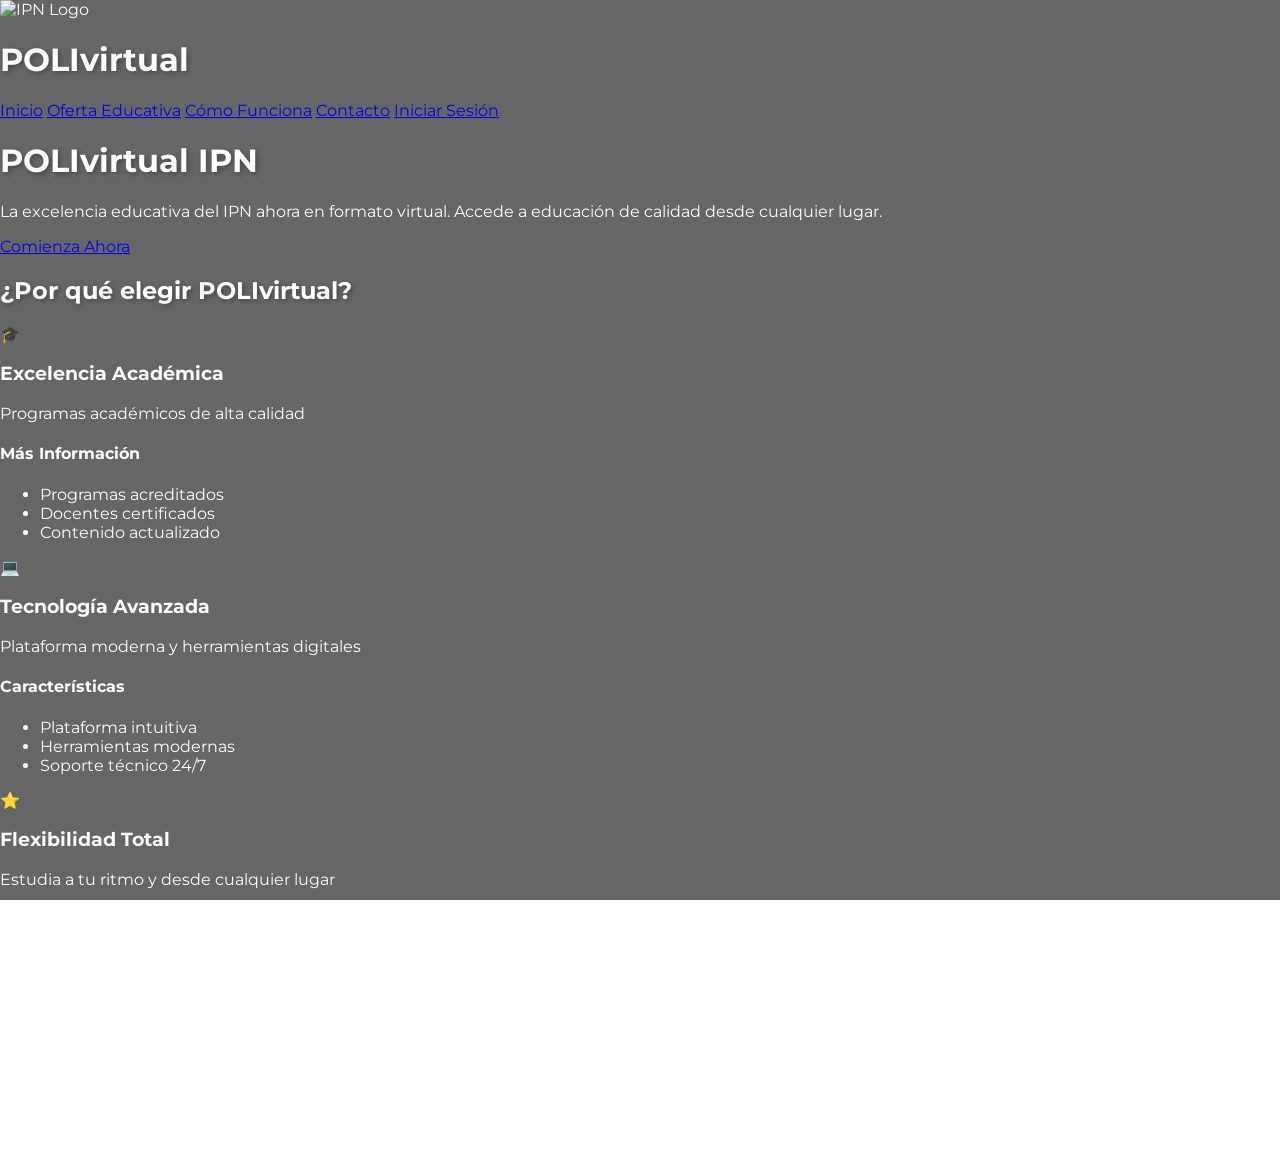
==== commit 600d8e64: "Update index.html" ====
--- a/index.html
+++ b/index.html
@@ -5,91 +5,129 @@
     <meta name="viewport" content="width=device-width, initial-scale=1.0">
     <title>POLIvirtual - IPN</title>
     <link href="https://fonts.googleapis.com/css2?family=Montserrat:wght@400;700&display=swap" rel="stylesheet">
-    <link href="https://cdn.jsdelivr.net/npm/bootstrap@5.3.0-alpha3/dist/css/bootstrap.min.css" rel="stylesheet">
     <link rel="stylesheet" href="styles.css">
 </head>
 <body>
-    <!-- Navbar -->
-    <nav class="navbar navbar-expand-lg navbar-dark bg-dark fixed-top">
-        <div class="container">
-            <a class="navbar-brand" href="#inicio">
-                <img src="https://live.staticflickr.com/65535/54072830687_5fa1720fe1_o.png" alt="Logo IPN" style="height: 40px;">
-                POLIvirtual
-            </a>
-            <button class="navbar-toggler" type="button" data-bs-toggle="collapse" data-bs-target="#navbarNav" aria-controls="navbarNav" aria-expanded="false" aria-label="Toggle navigation">
-                <span class="navbar-toggler-icon"></span>
-            </button>
-            <div class="collapse navbar-collapse" id="navbarNav">
-                <ul class="navbar-nav ms-auto">
-                    <li class="nav-item">
-                        <a class="nav-link active" href="#inicio">Inicio</a>
-                    </li>
-                    <li class="nav-item">
-                        <a class="nav-link" href="#features">Características</a>
-                    </li>
-                    <li class="nav-item">
-                        <a class="nav-link" href="#informacion">Información</a>
-                    </li>
-                    <li class="nav-item">
-                        <a class="nav-link" href="#contacto">Contacto</a>
-                    </li>
-                </ul>
+    <!-- Encabezado con navegación -->
+    <header class="header">
+        <div class="logo-container">
+            <img src="https://live.staticflickr.com/65535/54072830687_5fa1720fe1_o.png" alt="IPN Logo" alt="Logo IPN" class="logo">
+            <h1>POLIvirtual</h1>
+        </div>
+        
+        <!-- Menú de navegación principal -->
+        <nav class="nav-menu">
+            <a href="#" class="nav-link">Inicio</a>
+            <a href="#" class="nav-link">Oferta Educativa</a>
+            <a href="#" class="nav-link">Cómo Funciona</a>
+            <a href="#" class="nav-link">Contacto</a>
+            <a href="https://codepen.io/gestion-IPN/pen/VwoRZrQ" class="login-btn">Iniciar Sesión</a>
+        </nav>
+    </header>
+
+    <!-- Contenido principal -->
+    <main id="content">
+        <div class="hero-content">
+            <h1>POLIvirtual IPN</h1>
+            <p>La excelencia educativa del IPN ahora en formato virtual. 
+               Accede a educación de calidad desde cualquier lugar.</p>
+            <a href="https://codepen.io/gestion-IPN/pen/VwoRZrQ" class="btn">Comienza Ahora</a>
+        </div>
+    </main>
+
+    <!-- Sección de características con tarjetas giratorias -->
+    <section class="features">
+        <h2>¿Por qué elegir POLIvirtual?</h2>
+        <div class="features-grid">
+            <!-- Primera tarjeta giratoria -->
+            <div class="feature-card-container">
+                <div class="feature-card-inner">
+                    <!-- Parte frontal de la tarjeta -->
+                    <div class="feature-card-front">
+                        <div class="feature-icon">🎓</div>
+                        <h3>Excelencia Académica</h3>
+                        <p>Programas académicos de alta calidad</p>
+                    </div>
+                    <!-- Parte trasera de la tarjeta -->
+                    <div class="feature-card-back">
+                        <h4>Más Información</h4>
+                        <ul>
+                            <li>Programas acreditados</li>
+                            <li>Docentes certificados</li>
+                            <li>Contenido actualizado</li>
+                        </ul>
+                    </div>
+                </div>
             </div>
-        </div>
-    </nav>
 
-    <!-- Sección Principal con video de fondo -->
-    <section id="inicio" class="hero text-center d-flex flex-column justify-content-center align-items-center">
-        <div class="container position-relative">
-            <h1 class="display-4 fw-bold">Bienvenidos a POLIvirtual</h1>
-            <p class="lead">Curso de nivelación para alumnos de nuevo ingreso al IPN.</p>
-            <a href="#" class="btn btn-lg btn-success mt-3">Comienza Ahora</a>
-        </div>
-        <div class="video-bg-container">
-            <div id="yt-player"></div>
-            <div class="video-bg-overlay"></div>
-        </div>
-    </section>
+            <!-- Segunda tarjeta giratoria -->
+            <div class="feature-card-container">
+                <div class="feature-card-inner">
+                    <div class="feature-card-front">
+                        <div class="feature-icon">💻</div>
+                        <h3>Tecnología Avanzada</h3>
+                        <p>Plataforma moderna y herramientas digitales</p>
+                    </div>
+                    <div class="feature-card-back">
+                        <h4>Características</h4>
+                        <ul>
+                            <li>Plataforma intuitiva</li>
+                            <li>Herramientas modernas</li>
+                            <li>Soporte técnico 24/7</li>
+                        </ul>
+                    </div>
+                </div>
+            </div>
 
-    <!-- Sección de Información -->
-    <section id="informacion" class="py-5 bg-dark text-white">
-        <div class="container">
-            <h2 class="text-center mb-4">Acerca del Curso</h2>
-            <div class="row text-center">
-                <div class="col-md-4">
-                    <h3>Excelencia Académica</h3>
-                    <p>Programas diseñados por docentes certificados.</p>
-                </div>
-                <div class="col-md-4">
-                    <h3>Tecnología Moderna</h3>
-                    <p>Plataforma con herramientas avanzadas.</p>
-                </div>
-                <div class="col-md-4">
-                    <h3>Flexibilidad Total</h3>
-                    <p>Estudia a tu ritmo desde cualquier lugar.</p>
+            <!-- Tercera tarjeta giratoria -->
+            <div class="feature-card-container">
+                <div class="feature-card-inner">
+                    <div class="feature-card-front">
+                        <div class="feature-icon">⭐</div>
+                        <h3>Flexibilidad Total</h3>
+                        <p>Estudia a tu ritmo y desde cualquier lugar</p>
+                    </div>
+                    <div class="feature-card-back">
+                        <h4>Ventajas</h4>
+                        <ul>
+                            <li>Horarios flexibles</li>
+                            <li>Acceso multiplataforma</li>
+                            <li>Contenido disponible 24/7</li>
+                        </ul>
+                    </div>
                 </div>
             </div>
         </div>
     </section>
 
-    <!-- Footer -->
-    <footer class="bg-dark text-white text-center py-3">
-        <p>&copy; 2025 POLIvirtual - Instituto Politécnico Nacional</p>
-    </footer>
+    <!-- Sección de estadísticas -->
+    <section class="stats">
+        <div class="stats-grid">
+            <!-- Cada stat-item es un contador animado -->
+            <div class="stat-item">
+                <div class="stat-number" data-target="30000">0</div>
+                <div>Estudiantes Activos</div>
+            </div>
+            <div class="stat-item">
+                <div class="stat-number" data-target="500">0</div>
+                <div>Profesores</div>
+            </div>
+            <div class="stat-item">
+                <div class="stat-number" data-target="100">0</div>
+                <div>Cursos Disponibles</div>
+            </div>
+            <div class="stat-item">
+                <div class="stat-number" data-target="95">0</div>
+                <div>Satisfacción</div>
+            </div>
+        </div>
+    </section>
 
-    <script src="https://cdn.jsdelivr.net/npm/bootstrap@5.3.0-alpha3/dist/js/bootstrap.bundle.min.js"></script>
-    <script src="script.js"></script>
-    <script src="https://www.gstatic.com/dialogflow-console/fast/messenger/bootstrap.js?v=1"></script>
-<df-messenger
-  intent="WELCOME"
-  chat-title="Support"
-  agent-id="ddc32184-bd4f-429d-a017-a9345ac83f3b"
-  language-code="en"
-></df-messenger>
-</body>
-</html>
-
-
+    <!-- Contenedor del video de fondo -->
+    <div class="video-bg-container">
+        <div id="yt-player"></div>
+        <div class="video-bg-overlay"></div>
+    </div>
 
     <script src="script.js"></script>
 </body>
--- a/styles.css
+++ b/styles.css
@@ -1,80 +1,30 @@
-/* Estilos generales */
-* {
-    box-sizing: border-box;
+:root {
+    --primary-color: #831010;
+    --secondary-color: #a01c1c;
+    --text-color: #fff;
+    --background-overlay: rgba(0, 0, 0, 0.6);
+}
+
+/* General styles */
+body {
+    font-family: 'Montserrat', sans-serif;
+    color: var(--text-color);
     margin: 0;
     padding: 0;
 }
 
-body, html {
-    height: 100%;
-    overflow-x: hidden;
-    font-family: 'Montserrat', sans-serif;
-    color: #fff;
+.navbar-brand img {
+    height: 40px;
 }
 
-/* Estilos de la barra de navegación */
-.header {
-    position: fixed;
-    top: 0;
-    left: 0;
-    width: 100%;
-    padding: 1rem 2rem;
-    background: rgba(255, 255, 255, 0.1);
-    backdrop-filter: blur(10px);
-    border-bottom: 1px solid rgba(255, 255, 255, 0.1);
-    z-index: 1000;
-    display: flex;
-    justify-content: space-between;
-    align-items: center;
+.hero {
+    height: 100vh;
+    position: relative;
+    color: var(--text-color);
 }
 
-.logo-container {
-    display: flex;
-    align-items: center;
-    gap: 1rem;
-}
-
-.logo {
-    height: 40px;
-    width: auto;
-}
-
-.nav-menu {
-    display: flex;
-    gap: 2rem;
-}
-
-.nav-link {
-    color: white;
-    text-decoration: none;
-    padding: 0.5rem 1rem;
-    border-radius: 5px;
-    transition: all 0.3s ease;
-}
-
-.nav-link:hover {
-    background: rgba(255, 255, 255, 0.1);
-    transform: translateY(-2px);
-}
-
-.login-btn {
-    background: #831010;
-    color: white;
-    padding: 0.5rem 2rem;
-    border-radius: 25px;
-    text-decoration: none;
-    transition: all 0.3s ease;
-}
-
-.login-btn:hover {
-    background: #a01c1c;
-    transform: translateY(-2px);
-    box-shadow: 0 4px 15px rgba(0, 0, 0, 0.2);
-}
-
-/* Estilos del contenedor del video de fondo */
 .video-bg-container {
-    position: fixed;
+    position: absolute;
     top: 0;
     left: 0;
     width: 100%;
@@ -87,8 +37,8 @@
     position: absolute;
     top: 50%;
     left: 50%;
-    min-width: 100%;
-    min-height: 100%;
+    min-width: 100vw;
+    min-height: 56.25vw; /* Aspect ratio 16:9 */
     transform: translate(-50%, -50%);
 }
 
@@ -98,166 +48,11 @@
     left: 0;
     width: 100%;
     height: 100%;
-    background-color: rgba(0, 0, 0, 0.6);
+    background-color: var(--background-overlay);
+    z-index: 1;
 }
 
-/* Estilos del contenido principal */
-#content {
-    position: relative;
-    z-index: 1;
-    min-height: 100vh;
-    display: flex;
-    flex-direction: column;
-    justify-content: center;
-    align-items: center;
-    text-align: center;
-    padding: 80px 20px;
+h1, h2 {
+    text-shadow: 2px 2px 5px rgba(0, 0, 0, 0.3);
 }
 
-.hero-content {
-    max-width: 800px;
-    margin: 0 auto;
-    display: flex;
-    flex-direction: column;
-    align-items: center;
-    gap: 2rem;
-}
-
-.hero-content h1 {
-    font-size: 4rem;
-    text-shadow: 2px 2px 4px rgba(0, 0, 0, 0.5);
-}
-
-.hero-content p {
-    font-size: 1.2rem;
-    line-height: 1.6;
-    text-shadow: 1px 1px 2px rgba(0, 0, 0, 0.5);
-}
-
-.btn {
-    display: inline-block;
-    background: #831010;
-    color: white;
-    padding: 1rem 3rem;
-    border-radius: 30px;
-    text-decoration: none;
-    font-size: 1.1rem;
-    font-weight: bold;
-    transition: all 0.3s ease;
-}
-
-.btn:hover {
-    background: #a01c1c;
-    transform: translateY(-2px);
-    box-shadow: 0 4px 15px rgba(0, 0, 0, 0.2);
-}
-
-/* Estilos de la sección de características */
-.features {
-    padding: 4rem 2rem;
-    background: rgba(0, 0, 0, 0.8);
-    text-align: center;
-}
-
-.features-grid {
-    display: grid;
-    grid-template-columns: repeat(auto-fit, minmax(300px, 1fr));
-    gap: 2rem;
-    max-width: 1200px;
-    margin: 0 auto;
-}
-
-.feature-card-container {
-    perspective: 1000px;
-    height: 300px;
-    cursor: pointer;
-}
-
-.feature-card-inner {
-    position: relative;
-    width: 100%;
-    height: 100%;
-    transition: transform 0.8s;
-    transform-style: preserve-3d;
-}
-
-.feature-card-container:hover .feature-card-inner {
-    transform: rotateY(180deg);
-}
-
-.feature-card-front, .feature-card-back {
-    position: absolute;
-    width: 100%;
-    height: 100%;
-    backface-visibility: hidden;
-    padding: 2rem;
-    border-radius: 1rem;
-    background: rgba(255, 255, 255, 0.1);
-    backdrop-filter: blur(10px);
-}
-
-.feature-card-back {
-    transform: rotateY(180deg);
-    background: #831010;
-}
-
-/* Estilos de la sección de estadísticas */
-.stats {
-    background: rgba(131, 16, 16, 0.9);
-    padding: 4rem 2rem;
-}
-
-.stats-grid {
-    display: grid;
-    grid-template-columns: repeat(auto-fit, minmax(200px, 1fr));
-    gap: 2rem;
-    max-width: 1200px;
-    margin: 0 auto;
-    text-align: center;
-}
-
-.stat-number {
-    font-size: 2.5rem;
-    font-weight: bold;
-    margin-bottom: 0.5rem;
-}
-
-/* Animaciones */
-@keyframes float {
-    0% { transform: translateY(0px); }
-    50% { transform: translateY(-10px); }
-    100% { transform: translateY(0px); }
-}
-
-@keyframes glow {
-    0% { box-shadow: 0 0 5px rgba(131, 16, 16, 0.5); }
-    50% { box-shadow: 0 0 20px rgba(131, 16, 16, 0.8); }
-    100% { box-shadow: 0 0 5px rgba(131, 16, 16, 0.5); }
-}
-
-.feature-icon {
-    animation: float 3s ease-in-out infinite;
-}
-
-.stat-item {
-    animation: glow 3s infinite;
-}
-
-/* Media queries para responsividad */
-@media (max-width: 768px) {
-    .nav-menu {
-        display: none;
-    }
-
-    .hero-content h1 {
-        font-size: 2.5rem;
-    }
-
-    .features-grid {
-        grid-template-columns: 1fr;
-    }
-
-    .stats-grid {
-        grid-template-columns: repeat(2, 1fr);
-    }
-}
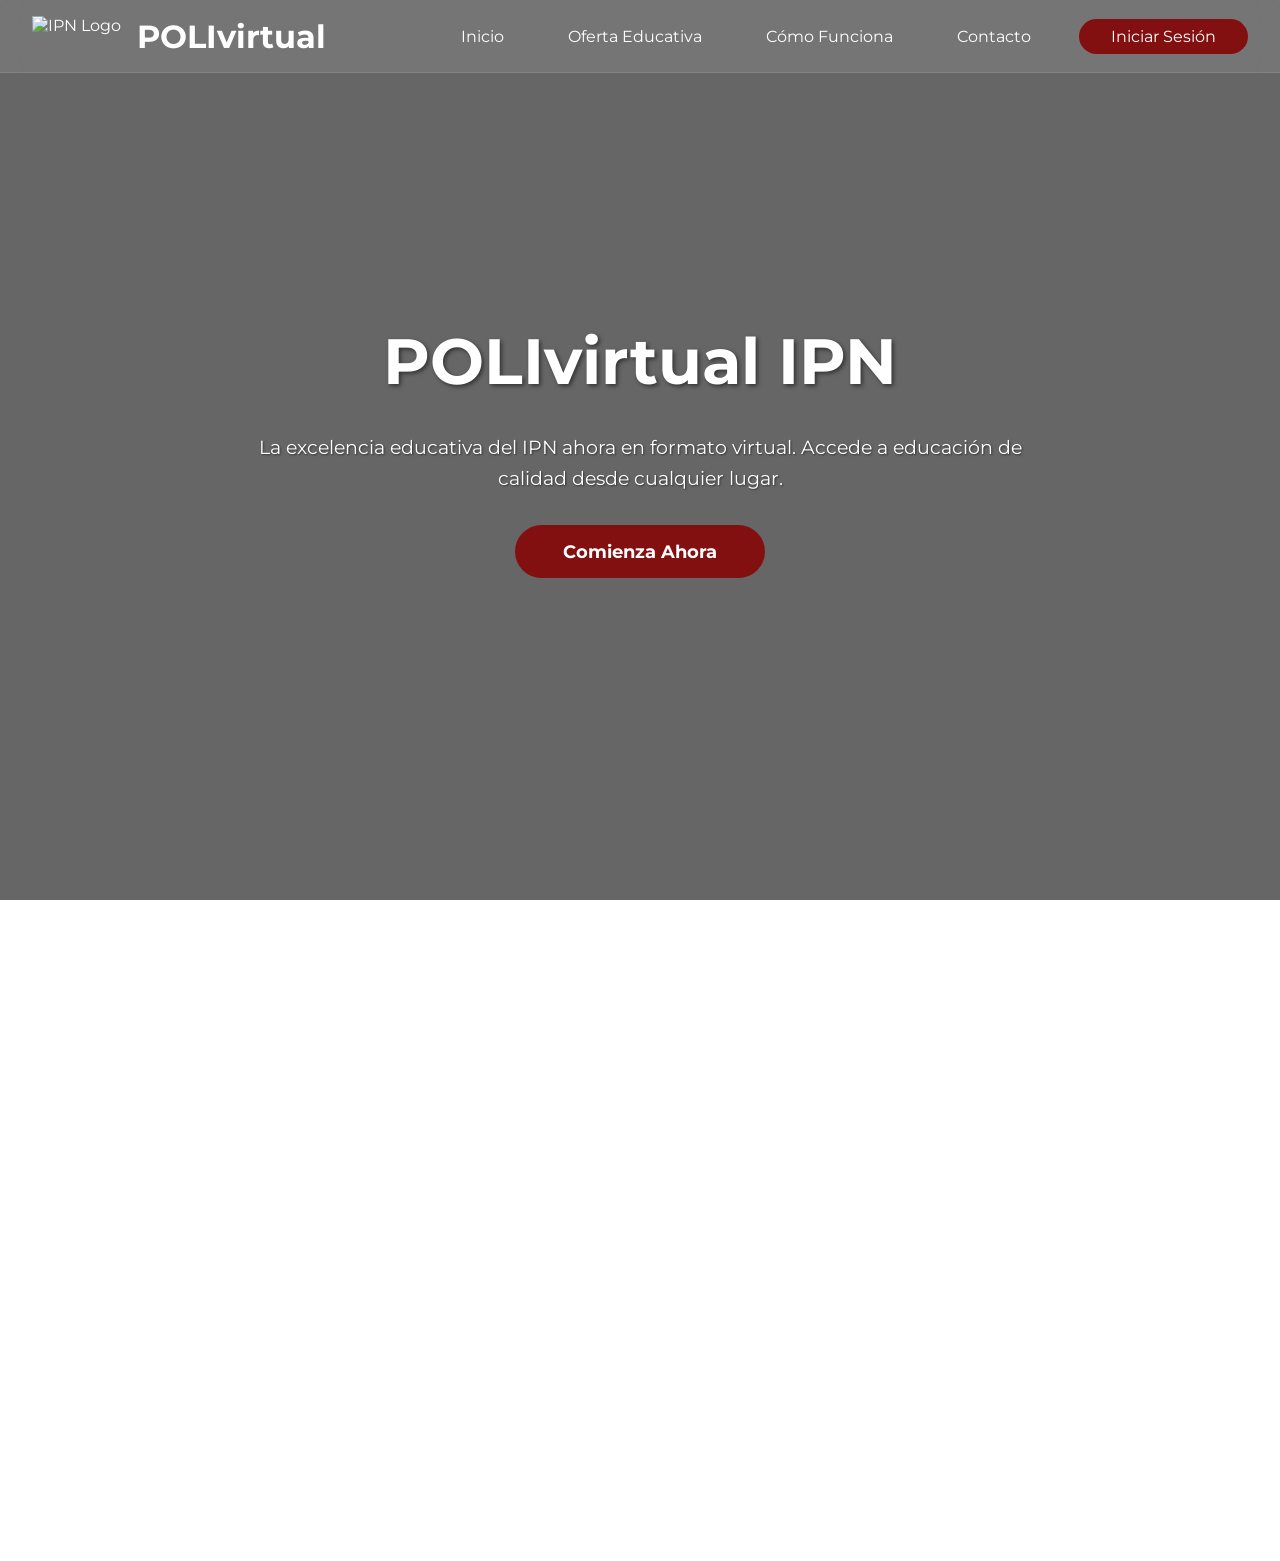
==== commit e74ed543: "Update index.html" ====
--- a/index.html
+++ b/index.html
@@ -128,7 +128,13 @@
         <div id="yt-player"></div>
         <div class="video-bg-overlay"></div>
     </div>
-
+<script src="https://www.gstatic.com/dialogflow-console/fast/messenger/bootstrap.js?v=1"></script>
+<df-messenger
+  intent="WELCOME"
+  chat-title="Support"
+  agent-id="ddc32184-bd4f-429d-a017-a9345ac83f3b"
+  language-code="en"
+></df-messenger>
     <script src="script.js"></script>
 </body>
 </html>
--- a/styles.css
+++ b/styles.css
@@ -1,30 +1,80 @@
-:root {
-    --primary-color: #831010;
-    --secondary-color: #a01c1c;
-    --text-color: #fff;
-    --background-overlay: rgba(0, 0, 0, 0.6);
-}
-
-/* General styles */
-body {
-    font-family: 'Montserrat', sans-serif;
-    color: var(--text-color);
+/* Estilos generales */
+* {
+    box-sizing: border-box;
     margin: 0;
     padding: 0;
 }
 
-.navbar-brand img {
+body, html {
+    height: 100%;
+    overflow-x: hidden;
+    font-family: 'Montserrat', sans-serif;
+    color: #fff;
+}
+
+/* Estilos de la barra de navegación */
+.header {
+    position: fixed;
+    top: 0;
+    left: 0;
+    width: 100%;
+    padding: 1rem 2rem;
+    background: rgba(255, 255, 255, 0.1);
+    backdrop-filter: blur(10px);
+    border-bottom: 1px solid rgba(255, 255, 255, 0.1);
+    z-index: 1000;
+    display: flex;
+    justify-content: space-between;
+    align-items: center;
+}
+
+.logo-container {
+    display: flex;
+    align-items: center;
+    gap: 1rem;
+}
+
+.logo {
     height: 40px;
-}
-
-.hero {
-    height: 100vh;
-    position: relative;
-    color: var(--text-color);
-}
-
+    width: auto;
+}
+
+.nav-menu {
+    display: flex;
+    gap: 2rem;
+}
+
+.nav-link {
+    color: white;
+    text-decoration: none;
+    padding: 0.5rem 1rem;
+    border-radius: 5px;
+    transition: all 0.3s ease;
+}
+
+.nav-link:hover {
+    background: rgba(255, 255, 255, 0.1);
+    transform: translateY(-2px);
+}
+
+.login-btn {
+    background: #831010;
+    color: white;
+    padding: 0.5rem 2rem;
+    border-radius: 25px;
+    text-decoration: none;
+    transition: all 0.3s ease;
+}
+
+.login-btn:hover {
+    background: #a01c1c;
+    transform: translateY(-2px);
+    box-shadow: 0 4px 15px rgba(0, 0, 0, 0.2);
+}
+
+/* Estilos del contenedor del video de fondo */
 .video-bg-container {
-    position: absolute;
+    position: fixed;
     top: 0;
     left: 0;
     width: 100%;
@@ -37,8 +87,8 @@
     position: absolute;
     top: 50%;
     left: 50%;
-    min-width: 100vw;
-    min-height: 56.25vw; /* Aspect ratio 16:9 */
+    min-width: 100%;
+    min-height: 100%;
     transform: translate(-50%, -50%);
 }
 
@@ -48,11 +98,166 @@
     left: 0;
     width: 100%;
     height: 100%;
-    background-color: var(--background-overlay);
+    background-color: rgba(0, 0, 0, 0.6);
+}
+
+/* Estilos del contenido principal */
+#content {
+    position: relative;
     z-index: 1;
-}
-
-h1, h2 {
-    text-shadow: 2px 2px 5px rgba(0, 0, 0, 0.3);
-}
-
+    min-height: 100vh;
+    display: flex;
+    flex-direction: column;
+    justify-content: center;
+    align-items: center;
+    text-align: center;
+    padding: 80px 20px;
+}
+
+.hero-content {
+    max-width: 800px;
+    margin: 0 auto;
+    display: flex;
+    flex-direction: column;
+    align-items: center;
+    gap: 2rem;
+}
+
+.hero-content h1 {
+    font-size: 4rem;
+    text-shadow: 2px 2px 4px rgba(0, 0, 0, 0.5);
+}
+
+.hero-content p {
+    font-size: 1.2rem;
+    line-height: 1.6;
+    text-shadow: 1px 1px 2px rgba(0, 0, 0, 0.5);
+}
+
+.btn {
+    display: inline-block;
+    background: #831010;
+    color: white;
+    padding: 1rem 3rem;
+    border-radius: 30px;
+    text-decoration: none;
+    font-size: 1.1rem;
+    font-weight: bold;
+    transition: all 0.3s ease;
+}
+
+.btn:hover {
+    background: #a01c1c;
+    transform: translateY(-2px);
+    box-shadow: 0 4px 15px rgba(0, 0, 0, 0.2);
+}
+
+/* Estilos de la sección de características */
+.features {
+    padding: 4rem 2rem;
+    background: rgba(0, 0, 0, 0.8);
+    text-align: center;
+}
+
+.features-grid {
+    display: grid;
+    grid-template-columns: repeat(auto-fit, minmax(300px, 1fr));
+    gap: 2rem;
+    max-width: 1200px;
+    margin: 0 auto;
+}
+
+.feature-card-container {
+    perspective: 1000px;
+    height: 300px;
+    cursor: pointer;
+}
+
+.feature-card-inner {
+    position: relative;
+    width: 100%;
+    height: 100%;
+    transition: transform 0.8s;
+    transform-style: preserve-3d;
+}
+
+.feature-card-container:hover .feature-card-inner {
+    transform: rotateY(180deg);
+}
+
+.feature-card-front, .feature-card-back {
+    position: absolute;
+    width: 100%;
+    height: 100%;
+    backface-visibility: hidden;
+    padding: 2rem;
+    border-radius: 1rem;
+    background: rgba(255, 255, 255, 0.1);
+    backdrop-filter: blur(10px);
+}
+
+.feature-card-back {
+    transform: rotateY(180deg);
+    background: #831010;
+}
+
+/* Estilos de la sección de estadísticas */
+.stats {
+    background: rgba(131, 16, 16, 0.9);
+    padding: 4rem 2rem;
+}
+
+.stats-grid {
+    display: grid;
+    grid-template-columns: repeat(auto-fit, minmax(200px, 1fr));
+    gap: 2rem;
+    max-width: 1200px;
+    margin: 0 auto;
+    text-align: center;
+}
+
+.stat-number {
+    font-size: 2.5rem;
+    font-weight: bold;
+    margin-bottom: 0.5rem;
+}
+
+/* Animaciones */
+@keyframes float {
+    0% { transform: translateY(0px); }
+    50% { transform: translateY(-10px); }
+    100% { transform: translateY(0px); }
+}
+
+@keyframes glow {
+    0% { box-shadow: 0 0 5px rgba(131, 16, 16, 0.5); }
+    50% { box-shadow: 0 0 20px rgba(131, 16, 16, 0.8); }
+    100% { box-shadow: 0 0 5px rgba(131, 16, 16, 0.5); }
+}
+
+.feature-icon {
+    animation: float 3s ease-in-out infinite;
+}
+
+.stat-item {
+    animation: glow 3s infinite;
+}
+
+/* Media queries para responsividad */
+@media (max-width: 768px) {
+    .nav-menu {
+        display: none;
+    }
+
+    .hero-content h1 {
+        font-size: 2.5rem;
+    }
+
+    .features-grid {
+        grid-template-columns: 1fr;
+    }
+
+    .stats-grid {
+        grid-template-columns: repeat(2, 1fr);
+    }
+}
